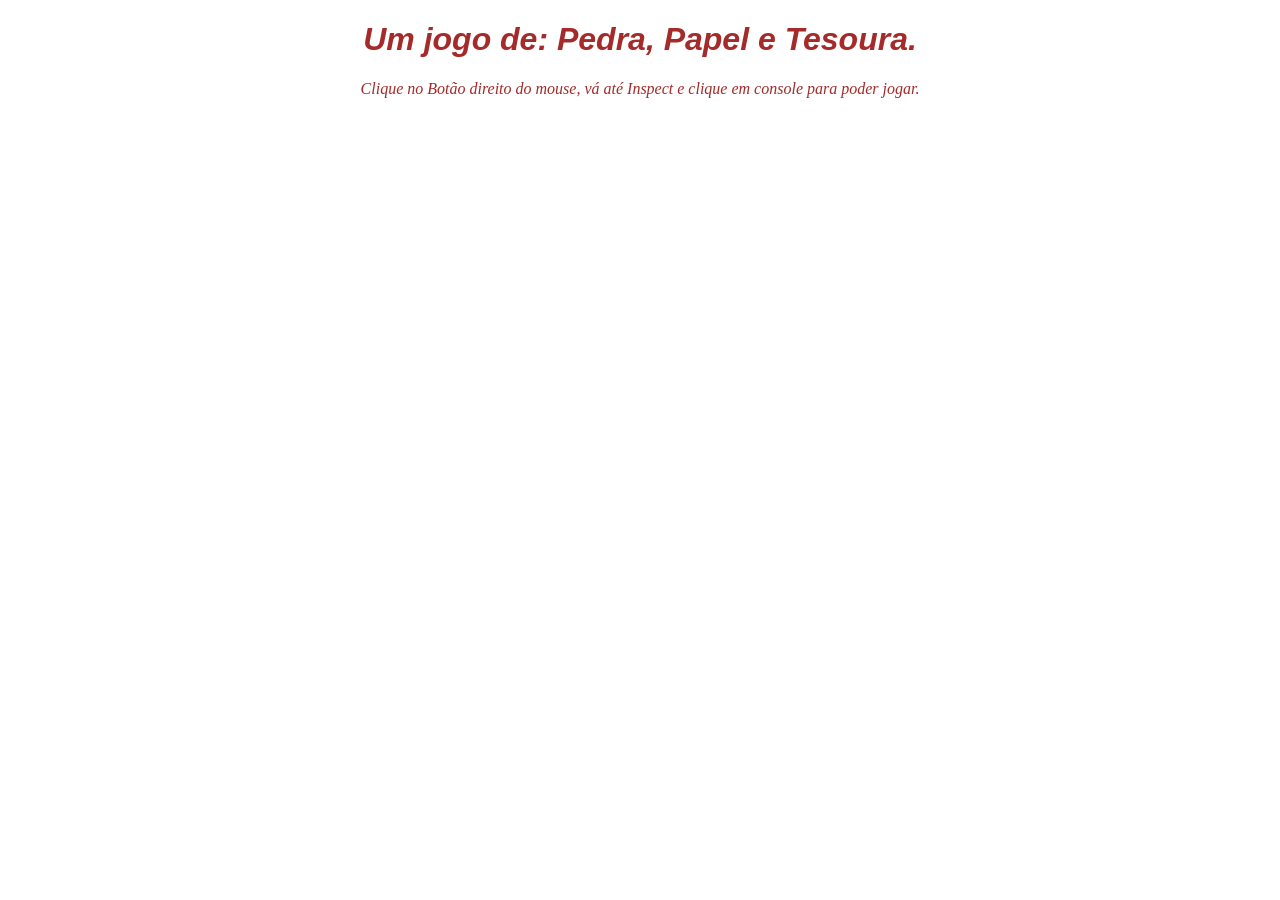
==== 3º Projeto - Pedra, Papel e Tesoura/index.html @ 341a59b2 "Lançando uma parte do projeto Odin, esse é o 3º" ====
<!DOCTYPE html>
<html lang="en">

<head>
    <meta charset="UTF-8">
    <meta name="viewport" content="width=device-width, initial-scale=1.0">
    <title>Pedra, Papel e Tesoura</title>
</head>
<h1 style="text-align: center; color:brown; font-style: italic; font-family: 'Franklin Gothic Medium', 'Arial Narrow', Arial, sans-serif;"> Um jogo de: Pedra, Papel e Tesoura.</h1>
<p style="text-align: center; color: brown; font-style: oblique;">Clique no Botão direito do mouse, vá até Inspect e clique em console para poder jogar.</p>

<body>
    <script src="JavaScript.js"></script>
</body>

</html>
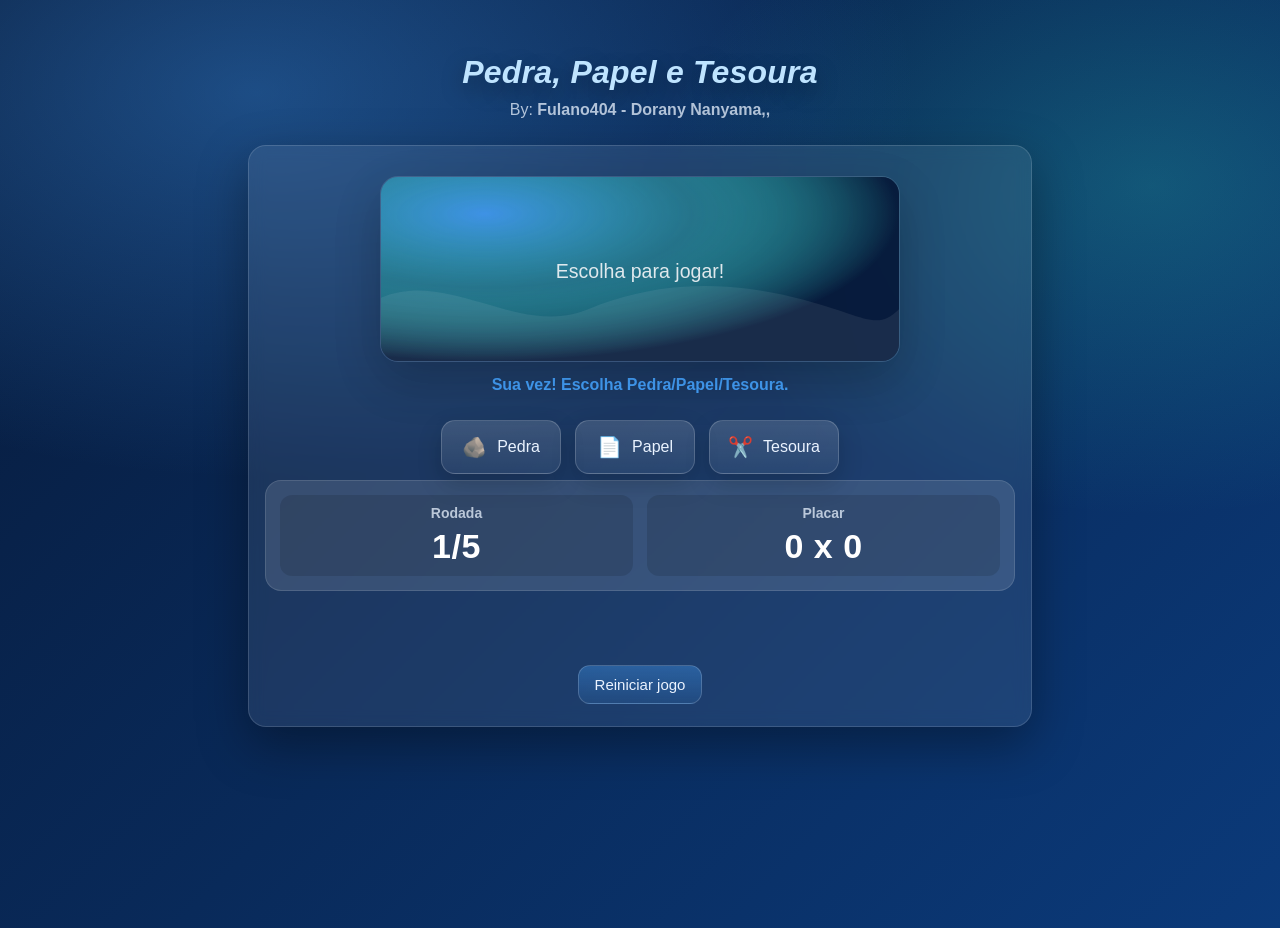
==== commit 7a03521f: "Jogo, finalizado e adicionado ao repository" ====
--- a/3º Projeto - Pedra, Papel e Tesoura/index.html
+++ b/3º Projeto - Pedra, Papel e Tesoura/index.html
@@ -5,11 +5,61 @@
     <meta charset="UTF-8">
     <meta name="viewport" content="width=device-width, initial-scale=1.0">
     <title>Pedra, Papel e Tesoura</title>
+    <link rel="stylesheet" href="style.css" />
 </head>
-<h1 style="text-align: center; color:brown; font-style: italic; font-family: 'Franklin Gothic Medium', 'Arial Narrow', Arial, sans-serif;"> Um jogo de: Pedra, Papel e Tesoura.</h1>
-<p style="text-align: center; color: brown; font-style: oblique;">Clique no Botão direito do mouse, vá até Inspect e clique em console para poder jogar.</p>
 
 <body>
+    <div class="game-shell">
+        <header class="header">
+            <h1 class="title">Pedra, Papel e Tesoura</h1>
+            <p class="subtitle">By: <strong>Fulano404 - Dorany Nanyama,,</strong></p>
+
+
+        </header>
+
+        <div class="panel">
+            <div class="panel-inner">
+                <!-- Imagem interativa (decorativa + flutuação) -->
+                <div class="decoration" aria-hidden="true">
+                    <img src="data:image/svg+xml,%3Csvg%20xmlns='http://www.w3.org/2000/svg'%20width='900'%20height='320'%20viewBox='0%200%20900%20320'%3E%3Cdefs%3E%3CradialGradient%20id='g'%20cx='20%25'%20cy='20%25'%20r='80%25'%3E%3Cstop%20offset='0'%20stop-color='%2345a3ff'%20stop-opacity='.85'/%3E%3Cstop%20offset='.5'%20stop-color='%232dd4bf'%20stop-opacity='.35'/%3E%3Cstop%20offset='1'%20stop-color='%23071a3a'%20stop-opacity='1'/%3E%3C/radialGradient%3E%3C/defs%3E%3Crect%20width='900'%20height='320'%20fill='url(%23g)'/%3E%3Cpath%20d='M0%20210%20C120%20160%20240%20280%20360%20230%20S600%20180%20720%20210%20S860%20270%20900%20230%20L900%20320%20L0%20320%20Z'%20fill='rgba(255,255,255,0.08)'/%3E%3Ctext%20x='50%25'%20y='52%25'%20dominant-baseline='middle'%20text-anchor='middle'%20font-size='34'%20fill='rgba(255,255,255,0.9)'%20font-family='Arial'%3EEscolha%20para%20jogar!%3C/text%3E%3C/svg%3E"
+                        alt="" />
+                </div>
+                <!-- Mensagem a cada rodada.-->
+                <p id="turn" class="message" style="min-height: 22px;">Sua vez!</p>
+
+                <section class="choices-row" aria-label="Escolha do jogador">
+                    <button type="button" class="choice-btn choice" data-choice="Pedra">
+                        <span class="choice-emoji">🪨</span>Pedra
+                    </button>
+                    <button type="button" class="choice-btn choice" data-choice="Papel">
+                        <span class="choice-emoji">📄</span>Papel
+                    </button>
+                    <button type="button" class="choice-btn choice" data-choice="Tesoura">
+                        <span class="choice-emoji">✂️</span>Tesoura
+                    </button>
+                </section>
+
+                <section class="score-row" aria-label="Placar e rodada">
+                    <div class="score-box">
+                        <h3>Rodada</h3>
+                        <div class="score-value"><span id="round">1</span>/5</div>
+                    </div>
+                    <div class="score-box">
+                        <h3>Placar</h3>
+                        <div class="score-value"><span id="scoreHumana">0</span> x <span id="scoreComputador">0</span></div>
+                    </div>
+                </section>
+
+                <p id="message" class="message" aria-live="polite"></p>
+
+                <div class="footer-row">
+                    <button type="button" id="reset" class="action-btn">Reiniciar jogo</button>
+                </div>
+            </div>
+        </div>
+    </div>
+
+
     <script src="JavaScript.js"></script>
 </body>
 
--- a/3º Projeto - Pedra, Papel e Tesoura/style.css
+++ b/3º Projeto - Pedra, Papel e Tesoura/style.css
@@ -0,0 +1,218 @@
+:root {
+    --bg1: #071a3a;
+    --bg2: #0b3a7a;
+    --card: rgba(255, 255, 255, 0.08);
+    --card2: rgba(255, 255, 255, 0.12);
+    --text: #eaf3ff;
+    --muted: rgba(234, 243, 255, 0.75);
+    --accent: #45a3ff;
+    --accent2: #2dd4bf;
+    --danger: #fb7185;
+    --shadow: 0 18px 50px rgba(0, 0, 0, 0.35);
+}
+
+* {
+    box-sizing: border-box;
+}
+
+body {
+    margin: 0;
+    min-height: 100vh;
+    color: var(--text);
+    font-family: Arial, Helvetica, sans-serif;
+    background: radial-gradient(1200px 700px at 20% 10%, rgba(69, 163, 255, 0.35), transparent 55%), radial-gradient(900px 600px at 90% 20%, rgba(45, 212, 191, 0.25), transparent 55%), linear-gradient(135deg, var(--bg1), var(--bg2));
+}
+
+
+/* “Dive”/caixa do jogo */
+
+.game-shell {
+    max-width: 820px;
+    margin: 28px auto;
+    padding: 18px;
+}
+
+.header {
+    text-align: center;
+    padding: 8px 12px;
+}
+
+.title {
+    margin: 0;
+    color: #bfe4ff;
+    font-style: italic;
+    letter-spacing: 0.2px;
+    text-shadow: 0 8px 22px rgba(0, 0, 0, 0.35);
+}
+
+.subtitle {
+    margin: 10px 0 0;
+    color: var(--muted);
+}
+
+
+/* texto específico do “Escola pra jogar...” */
+
+.small-help {
+    margin-top: 10px;
+    color: rgba(234, 243, 255, 0.85);
+    text-align: center;
+    font-weight: 700;
+}
+
+.panel {
+    margin-top: 18px;
+    background: var(--card);
+    border: 1px solid rgba(255, 255, 255, 0.14);
+    border-radius: 18px;
+    box-shadow: var(--shadow);
+    backdrop-filter: blur(8px);
+}
+
+.panel-inner {
+    padding: 16px;
+}
+
+.choices-row {
+    display: flex;
+    gap: 14px;
+    justify-content: center;
+    flex-wrap: wrap;
+    padding: 6px;
+}
+
+.choice-btn {
+    border: 1px solid rgba(255, 255, 255, 0.18);
+    background: linear-gradient(180deg, rgba(255, 255, 255, 0.14), rgba(255, 255, 255, 0.06));
+    color: var(--text);
+    border-radius: 14px;
+    padding: 14px 18px;
+    font-size: 16px;
+    cursor: pointer;
+    min-width: 120px;
+    transition: transform 0.08s ease, box-shadow 0.2s ease, border-color 0.2s ease;
+    box-shadow: 0 10px 25px rgba(0, 0, 0, 0.18);
+    position: relative;
+}
+
+.choice-btn:hover {
+    transform: translateY(-2px);
+    border-color: rgba(69, 163, 255, 0.6);
+    box-shadow: 0 16px 35px rgba(69, 163, 255, 0.18);
+}
+
+.choice-btn:active {
+    transform: translateY(0px) scale(0.99);
+}
+
+.choice-emoji {
+    display: inline-block;
+    margin-right: 10px;
+    font-size: 20px;
+    vertical-align: -2px;
+}
+
+.score-row {
+    display: grid;
+    grid-template-columns: 1fr 1fr;
+    gap: 14px;
+    padding: 14px;
+    background: var(--card2);
+    border-radius: 16px;
+    border: 1px solid rgba(255, 255, 255, 0.12);
+}
+
+.score-box {
+    text-align: center;
+    padding: 10px;
+    border-radius: 12px;
+    background: rgba(0, 0, 0, 0.12);
+}
+
+.score-box h3 {
+    margin: 0;
+    font-size: 14px;
+    color: var(--muted);
+    font-weight: 700;
+}
+
+.score-value {
+    margin-top: 6px;
+    font-size: 34px;
+    font-weight: 900;
+    letter-spacing: 0.5px;
+    color: #ffffff;
+}
+
+.message {
+    text-align: center;
+    margin-top: 14px;
+    min-height: 30px;
+    font-weight: 800;
+    color: #eaf3ff;
+}
+
+.footer-row {
+    display: flex;
+    justify-content: center;
+    gap: 10px;
+    padding: 14px 0 6px;
+}
+
+.action-btn {
+    border: 1px solid rgba(255, 255, 255, 0.18);
+    background: linear-gradient(180deg, rgba(69, 163, 255, 0.35), rgba(69, 163, 255, 0.12));
+    color: var(--text);
+    border-radius: 12px;
+    padding: 10px 16px;
+    font-size: 15px;
+    cursor: pointer;
+    transition: transform 0.08s ease, border-color 0.2s ease;
+}
+
+.action-btn:hover {
+    transform: translateY(-1px);
+    border-color: rgba(45, 212, 191, 0.7);
+}
+
+.action-btn:active {
+    transform: translateY(0px);
+}
+
+
+/* Pequenas partículas/efeito “interativo” */
+
+@keyframes floaty {
+    0% {
+        transform: translateY(0);
+    }
+    50% {
+        transform: translateY(-6px);
+    }
+    100% {
+        transform: translateY(0);
+    }
+}
+
+.decoration {
+    width: 90%;
+    margin: 14px auto 0;
+    display: flex;
+    justify-content: center;
+}
+
+.decoration img {
+    width: min(520px, 100%);
+    height: auto;
+    border-radius: 18px;
+    border: 1px solid rgba(255, 255, 255, 0.12);
+    box-shadow: 0 18px 50px rgba(0, 0, 0, 0.25);
+    animation: floaty 4s ease-in-out infinite;
+    opacity: 0.95;
+}
+
+@media (max-width: 520px) {
+    .score-row {
+        grid-template-columns: 1fr;
+    }
+}
